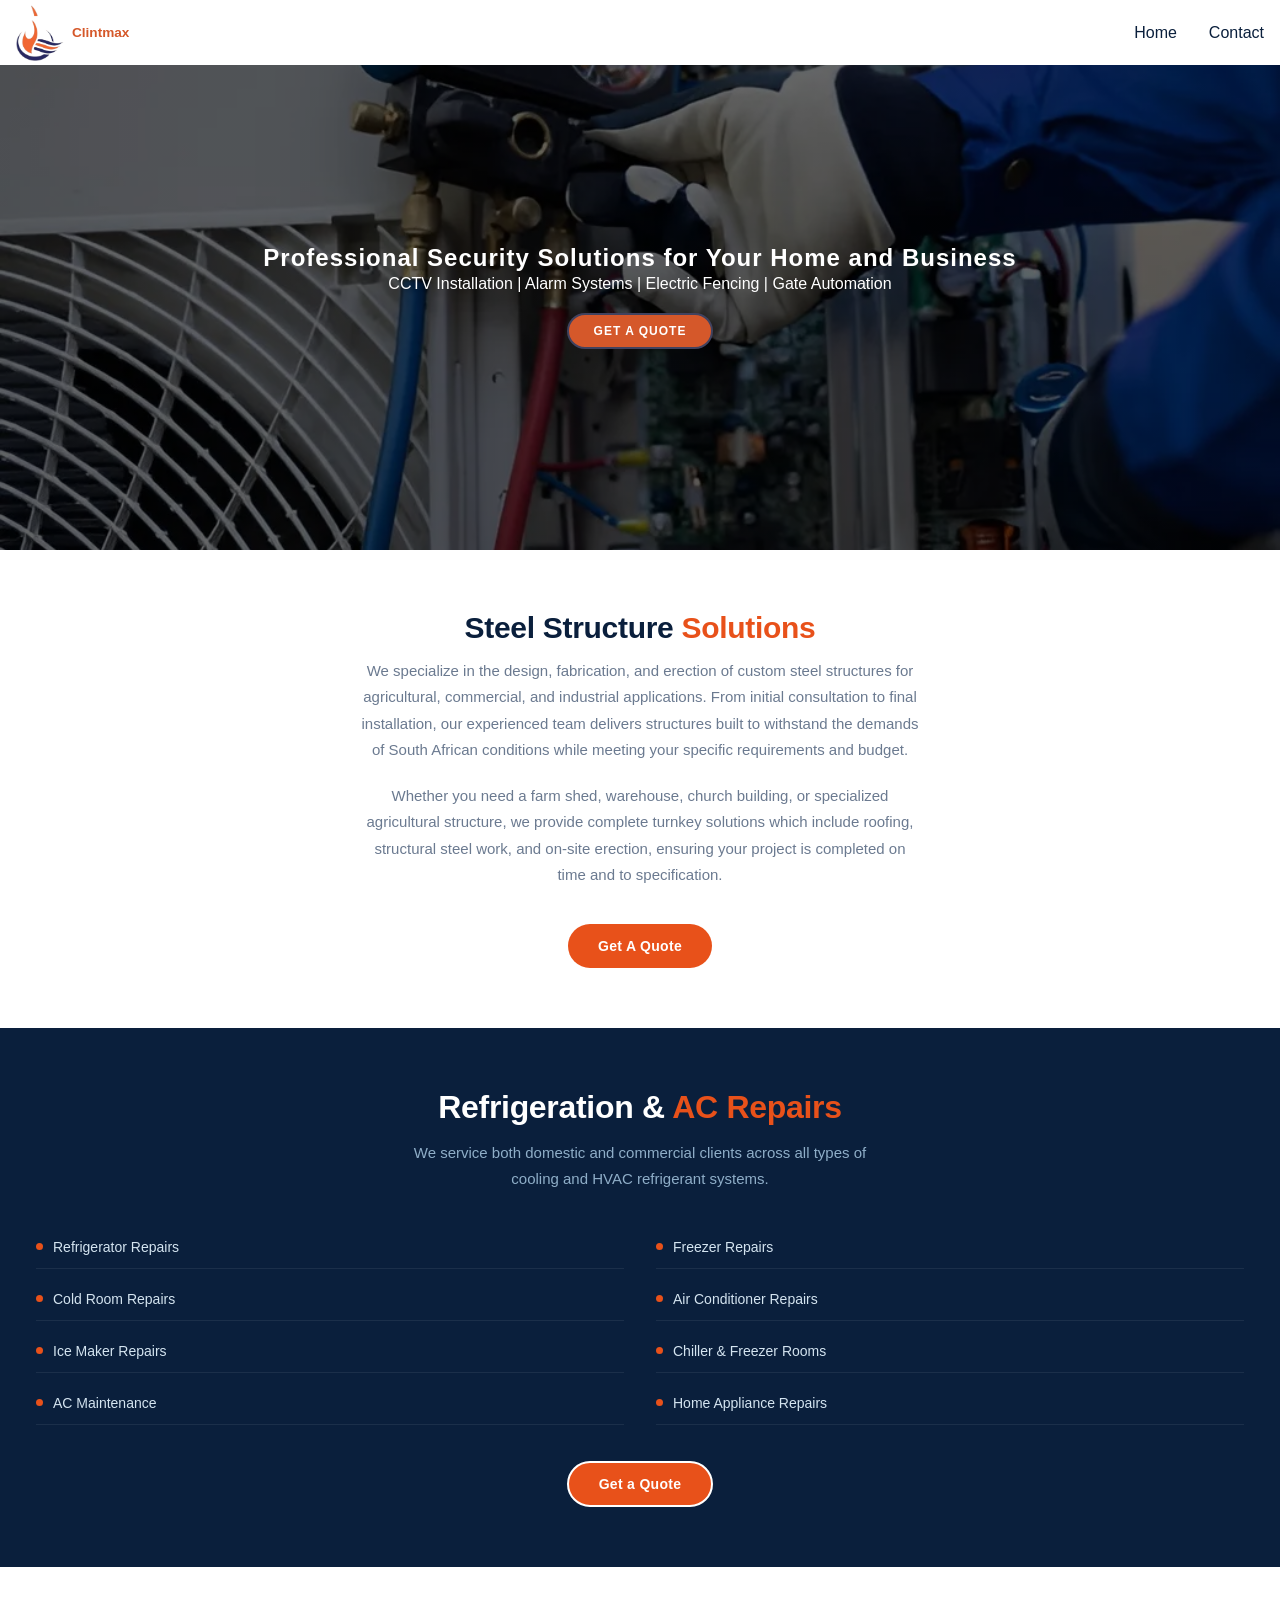
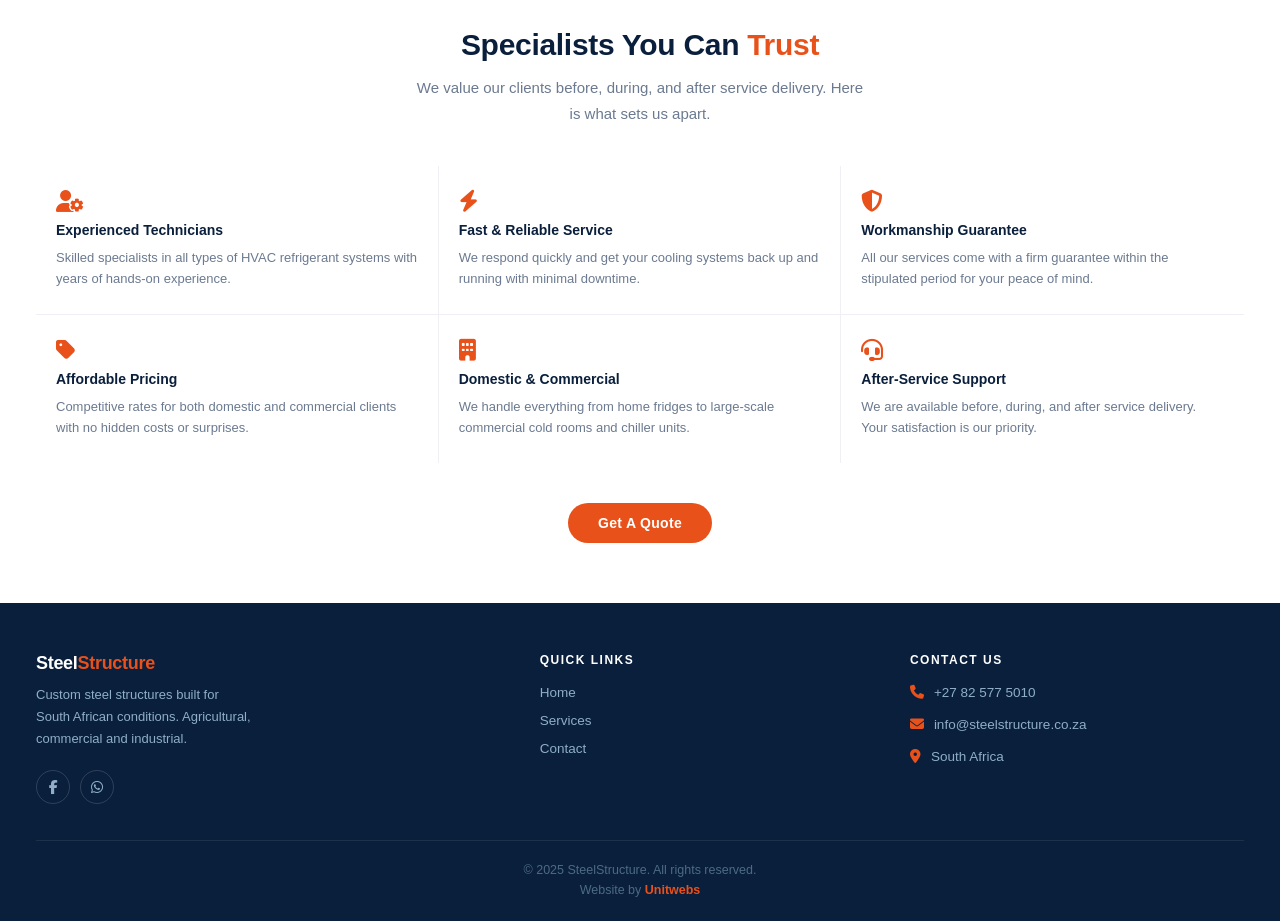
==== index.html @ 6979d2e7 "newet" ====
<!DOCTYPE html>
<html lang="en">
<head>
    <meta charset="UTF-8">
    <meta name="viewport" content="width=device-width, initial-scale=1.0">
    <link rel="stylesheet" href="https://cdnjs.cloudflare.com/ajax/libs/font-awesome/6.5.1/css/all.min.css">
    <link rel="stylesheet" href="styles.css">
    <title>Damane Services | Security Installation | Security Systems for Your Home and Business</title>
</head>
<body>


        <!-- ===== NAVIGATION ===== -->
        <!-- ===== NAVIGATION ===== -->
        <!-- ===== NAVIGATION ===== -->
        <nav class="navbar">
            <div class="nav-container">
                <div class="logo">
                    <div class="logo-icon"><img src="clintlogo.png"></div>
                    <div class="logo-main">Clintmax</div>
                </div>
    
                <ul class="nav-menu">
                    <br>
                    <li><a href="index.html">Home</a></li>
            
                    <li><a href="contact.html">Contact</a></li>
                </ul>
    
                <button class="burger" id="burgerBtn">
                    <svg id="menuIcon" xmlns="http://www.w3.org/2000/svg" fill="none" viewBox="0 0 24 24" stroke="currentColor">
                        <path stroke-linecap="round" stroke-linejoin="round" stroke-width="2" d="M4 6h16M4 12h16M4 18h16" />
                    </svg>
                    <svg id="closeIcon" style="display: none;" xmlns="http://www.w3.org/2000/svg" fill="none" viewBox="0 0 24 24" stroke="currentColor">
                        <path stroke-linecap="round" stroke-linejoin="round" stroke-width="2" d="M6 18L18 6M6 6l12 12" />
                    </svg>
                </button>
            </div>
    
            <div class="mobile-menu" id="mobileMenu">
                <br>
                <a href="index.html">Home</a>
            
                <a href="contact.html">Contact</a>
            </div>
        </nav>
        <!-- ===== NAVIGATION ======= -->
        <!-- ===== NAVIGATION ======== -->
        <!-- ===== NAVIGATION ======== -->


















        <style>

            .hero {
                height: 550px;
                background: linear-gradient(rgba(0,0,0,0.6), rgba(0,0,0,0.6)), 
                            url('clibg.webp') center/cover;
                display: flex;
                flex-direction: column;
                justify-content: center;
                align-items: center;
                color: white;
                text-align: center;
            }
        
            h3 {
                font-size: 1.5rem;
                font-weight: bold;
                padding: 3px;
                letter-spacing: 1px;
                margin-top: 40px;
            }
        
            .hero-btn {
                margin-top: 20px;
                padding: 9px 25px;
                background: #d5582a;
                color: white;
                border: 2px solid rgba(40, 63, 106, 0.846);
                font-size: 0.75rem;
                font-weight: bold;
                letter-spacing: 1px;
                border-radius: 35px;;
                cursor: pointer;
                text-decoration: none;
                display: inline-block;
            }
        
            .hero-btn:hover {
                background: #c1121f;
            }
        
            @media (max-width: 768px) {
                .hero { height: 400px; }
                h1 { font-size: 3rem; }
            }
        </style>
        
        <div class="hero">
            <h3>Professional Security Solutions for Your Home and Business</h3>
            <p>CCTV Installation | Alarm Systems | Electric Fencing | Gate Automation</p>
            <a href="#contact" class="hero-btn">GET A QUOTE</a>
        </div>








        <section class="solar-section">
            <div class="contain">
         
              <h2 class="section-title">Steel Structure <span>Solutions</span></h2>

              <p class="section-text">
                We specialize in the design, fabrication, and erection of custom steel structures for agricultural, commercial, and industrial applications. From initial consultation to final installation, our experienced team delivers structures built to withstand the demands of South African conditions while meeting your specific requirements and budget.
              </p>
              <p class="section-text">
                Whether you need a farm shed, warehouse, church building, or specialized agricultural structure, we provide complete turnkey solutions which include roofing, structural steel work, and on-site erection, ensuring your project is completed on time and to specification.
              </p>
              <a href="contact.html" class="cta-btn">Get A Quote</a>
            </div>
          </section>
          
          
          <style>
            .solar-section {
              background: #ffffff;
              padding: 60px 36px;
              font-family: 'Segoe UI', sans-serif;
            }
          
            .contain {
              max-width: 680px;
              margin: 0 auto;
              text-align: center;
            }
          
            .about-tag {
              display: inline-block;
              background: #e8511a;
              color: #fff;
              font-size: 11px;
              font-weight: 700;
              letter-spacing: 1.8px;
              text-transform: uppercase;
              padding: 5px 14px;
              border-radius: 3px;
              margin-bottom: 20px;
            }
          
            .section-title {
              font-size: 30px;
              font-weight: 800;
              color: #0a1f3c;
              line-height: 1.2;
              margin: 0 0 12px 0;
              letter-spacing: -0.3px;
            }
          
            .section-title span {
              color: #e8511a;
            }
          
            .about-divider {
              width: 48px;
              height: 3px;
              background: #e8511a;
              border-radius: 2px;
              margin: 20px auto 28px auto;
            }
          
            .section-text {
              font-size: 15px;
              color: #6b7a90;
              line-height: 1.75;
              margin: 0 auto 20px auto;
              max-width: 560px;
            }
          
            .section-text:last-of-type {
              margin-bottom: 36px;
            }
          
            .cta-btn {
              display: inline-block;
              background: #e8511a;
              color: #ffffff;
              font-weight: 700;
              font-size: 14px;
              padding: 14px 30px;
              border-radius: 35px;
              border: none;
              transition: background 0.3s;
              text-decoration: none;
              cursor: pointer;
              letter-spacing: 0.3px;
            }
          
            .cta-btn:hover {
              background: #0a1f3c;
            }
          
            @media (max-width: 480px) {
              .solar-section {
                padding: 48px 24px;
              }
          
              .section-title {
                font-size: 24px;
              }
            }
          </style>







        



<!-- ===== SERVICES SECTION ===== -->
<style>
    .srv-section {
      background: #0a1f3c;
      padding: 60px 36px;
      font-family: 'Segoe UI', sans-serif;
    }
  
    .srv-tag {
      display: inline-block;
      background: #e8511a;
      color: #fff;
      font-size: 11px;
      font-weight: 700;
      letter-spacing: 1.8px;
      text-transform: uppercase;
      padding: 5px 14px;
      border-radius: 3px;
      margin-bottom: 20px;
    }
  
    .srv-top {
      text-align: center;
      margin-bottom: 36px;
    }
  
    .srv-heading {
      font-size: 32px;
      font-weight: 800;
      color: #ffffff;
      line-height: 1.2;
      margin: 0 0 14px 0;
      letter-spacing: -0.3px;
    }
  
    .srv-heading span {
      color: #e8511a;
    }
  
    .srv-sub {
      font-size: 15px;
      color: #8faec8;
      line-height: 1.7;
      margin: 0 auto;
      max-width: 480px;
    }
  
    .srv-divider {
      width: 48px;
      height: 3px;
      background: #e8511a;
      border-radius: 2px;
      margin: 24px auto 32px auto;
    }
  
    .srv-cols {
      display: grid;
      grid-template-columns: 1fr 1fr;
      gap: 10px 32px;
      margin-bottom: 36px;
    }
  
    .srv-item {
      display: flex;
      align-items: flex-start;
      gap: 10px;
      padding: 10px 0;
      border-bottom: 1px solid rgba(255, 255, 255, 0.07);
    }
  
    .srv-dot {
      width: 7px;
      height: 7px;
      min-width: 7px;
      background: #e8511a;
      border-radius: 50%;
      margin-top: 6px;
    }
  
    .srv-label {
      font-size: 14px;
      color: #d4e4f0;
      line-height: 1.5;
      font-weight: 500;
    }
  
    .srv-note {
      background: rgba(232, 81, 26, 0.10);
      border-left: 3px solid #e8511a;
      border-radius: 0 6px 6px 0;
      padding: 14px 18px;
      font-size: 14px;
      color: #b8cfe0;
      margin-bottom: 32px;
      line-height: 1.6;
    }
  
    .srv-note strong {
      color: #ffffff;
      font-weight: 600;
    }
  
    .srv-btn-wrap {
      text-align: center;
    }
  
    .srv-btn {
      display: inline-block;
      background: #e8511a;
      color: #fff;
      font-size: 14px;
      font-weight: 700;
      padding: 13px 30px;
      border-radius: 35px;
      text-decoration: none;
      letter-spacing: 0.3px;
      cursor: pointer;
      border: 2px white solid;

    }
  
    @media (max-width: 480px) {
      .srv-cols {
        grid-template-columns: 1fr;
      }
  
      .srv-heading {
        font-size: 26px;
      }
  
      .srv-section {
        padding: 48px 24px;
      }
    }
  </style>
  
  <section class="srv-section">
    <div class="srv-top">

      <h2 class="srv-heading">Refrigeration &amp; <span>AC Repairs</span></h2>
      <p class="srv-sub">We service both domestic and commercial clients across all types of cooling and HVAC refrigerant systems.</p>
   
    </div>
  
    <div class="srv-cols">
      <div class="srv-item"><div class="srv-dot"></div><span class="srv-label">Refrigerator Repairs</span></div>
      <div class="srv-item"><div class="srv-dot"></div><span class="srv-label">Freezer Repairs</span></div>
      <div class="srv-item"><div class="srv-dot"></div><span class="srv-label">Cold Room Repairs</span></div>
      <div class="srv-item"><div class="srv-dot"></div><span class="srv-label">Air Conditioner Repairs</span></div>
      <div class="srv-item"><div class="srv-dot"></div><span class="srv-label">Ice Maker Repairs</span></div>
      <div class="srv-item"><div class="srv-dot"></div><span class="srv-label">Chiller &amp; Freezer Rooms</span></div>
      <div class="srv-item"><div class="srv-dot"></div><span class="srv-label">AC Maintenance</span></div>
      <div class="srv-item"><div class="srv-dot"></div><span class="srv-label">Home Appliance Repairs</span></div>
    </div>
  
  
    <div class="srv-btn-wrap">
      <button class="srv-btn">Get a Quote</button>
    </div>
  </section>
  <!-- ===== END SERVICES SECTION ===== -->















<!-- ===== WHY CHOOSE US SECTION ===== -->
<link rel="stylesheet" href="https://cdnjs.cloudflare.com/ajax/libs/font-awesome/6.5.0/css/all.min.css">

<style>
  .wcu-section {
    background: #ffffff;
    padding: 60px 36px;
    font-family: 'Segoe UI', sans-serif;
  }

  .wcu-top {
    text-align: center;
    margin-bottom: 40px;
  }

  .wcu-tag {
    display: inline-block;
    background: #e8511a;
    color: #fff;
    font-size: 11px;
    font-weight: 700;
    letter-spacing: 1.8px;
    text-transform: uppercase;
    padding: 5px 14px;
    border-radius: 3px;
    margin-bottom: 20px;
  }

  .wcu-heading {
    font-size: 30px;
    font-weight: 800;
    color: #0a1f3c;
    line-height: 1.2;
    margin: 0 0 12px 0;
    letter-spacing: -0.3px;
  }

  .wcu-heading span {
    color: #e8511a;
  }

  .wcu-sub {
    font-size: 15px;
    color: #6b7a90;
    line-height: 1.7;
    margin: 0 auto;
    max-width: 460px;
  }

  .wcu-divider {
    width: 48px;
    height: 3px;
    background: #e8511a;
    border-radius: 2px;
    margin: 22px auto 40px auto;
  }

  .wcu-grid {
    display: grid;
    grid-template-columns: repeat(3, 1fr);
    gap: 0;
  }

  .wcu-item {
    display: flex;
    flex-direction: column;
    align-items: flex-start;
    gap: 10px;
    padding: 24px 20px;
    border-bottom: 1px solid #eef0f5;
    border-right: 1px solid #eef0f5;
  }

  .wcu-item:nth-child(3n) {
    border-right: none;
  }

  .wcu-item:nth-child(4),
  .wcu-item:nth-child(5),
  .wcu-item:nth-child(6) {
    border-bottom: none;
  }

  .wcu-icon {
    font-size: 22px;
    color: #e8511a;
  }

  .wcu-item-title {
    font-size: 14px;
    font-weight: 700;
    color: #0a1f3c;
    margin: 0;
  }

  .wcu-item-desc {
    font-size: 13px;
    color: #6b7a90;
    line-height: 1.6;
    margin: 0;
  }

  .wcu-btn-wrap {
    text-align: center;
    margin-top: 40px;
  }

  .wcu-btn {
    display: inline-block;
    background: #e8511a;
    color: #fff;
    font-size: 14px;
    font-weight: 700;
    padding: 12px 30px;
    border-radius: 35px;
    text-decoration: none;
    letter-spacing: 0.3px;
    cursor: pointer;
    border: none;
  }

  @media (max-width: 600px) {
    .wcu-section {
      padding: 48px 24px;
    }

    .wcu-heading {
      font-size: 24px;
    }

    .wcu-grid {
      grid-template-columns: 1fr;
    }

    .wcu-item {
      border-right: none;
      border-bottom: 1px solid #eef0f5;
    }

    .wcu-item:last-child {
      border-bottom: none;
    }
  }
</style>

<section class="wcu-section">
  <div class="wcu-top">

    <h2 class="wcu-heading">Specialists You Can <span>Trust</span></h2>
    <p class="wcu-sub">We value our clients before, during, and after service delivery. Here is what sets us apart.</p>
  
  </div>

  <div class="wcu-grid">
    <div class="wcu-item">
      <i class="fa-solid fa-user-gear wcu-icon"></i>
      <p class="wcu-item-title">Experienced Technicians</p>
      <p class="wcu-item-desc">Skilled specialists in all types of HVAC refrigerant systems with years of hands-on experience.</p>
    </div>
    <div class="wcu-item">
      <i class="fa-solid fa-bolt wcu-icon"></i>
      <p class="wcu-item-title">Fast & Reliable Service</p>
      <p class="wcu-item-desc">We respond quickly and get your cooling systems back up and running with minimal downtime.</p>
    </div>
    <div class="wcu-item">
      <i class="fa-solid fa-shield-halved wcu-icon"></i>
      <p class="wcu-item-title">Workmanship Guarantee</p>
      <p class="wcu-item-desc">All our services come with a firm guarantee within the stipulated period for your peace of mind.</p>
    </div>
    <div class="wcu-item">
      <i class="fa-solid fa-tag wcu-icon"></i>
      <p class="wcu-item-title">Affordable Pricing</p>
      <p class="wcu-item-desc">Competitive rates for both domestic and commercial clients with no hidden costs or surprises.</p>
    </div>
    <div class="wcu-item">
      <i class="fa-solid fa-building wcu-icon"></i>
      <p class="wcu-item-title">Domestic & Commercial</p>
      <p class="wcu-item-desc">We handle everything from home fridges to large-scale commercial cold rooms and chiller units.</p>
    </div>
    <div class="wcu-item">
      <i class="fa-solid fa-headset wcu-icon"></i>
      <p class="wcu-item-title">After-Service Support</p>
      <p class="wcu-item-desc">We are available before, during, and after service delivery. Your satisfaction is our priority.</p>
    </div>
  </div>

  <div class="wcu-btn-wrap">
    <button class="wcu-btn">Get A Quote</button>
  </div>
</section>
<!-- ===== END WHY CHOOSE US SECTION ===== -->



        
   








<!-- ===== FOOTER ===== -->
<link rel="stylesheet" href="https://cdnjs.cloudflare.com/ajax/libs/font-awesome/6.5.0/css/all.min.css">

<style>
  .site-footer {
    background: #0a1f3c;
    padding: 50px 36px 24px;
    font-family: 'Segoe UI', sans-serif;
  }

  .footer-top {
    display: grid;
    grid-template-columns: 1.4fr 1fr 1fr;
    gap: 36px;
    padding-bottom: 36px;
    border-bottom: 1px solid rgba(255, 255, 255, 0.08);
  }

  .footer-brand-name {
    font-size: 18px;
    font-weight: 800;
    color: #ffffff;
    margin: 0 0 10px 0;
    letter-spacing: -0.3px;
  }

  .footer-brand-name span {
    color: #e8511a;
  }

  .footer-tagline {
    font-size: 13px;
    color: #8faec8;
    line-height: 1.7;
    margin: 0 0 20px 0;
    max-width: 220px;
  }

  .footer-socials {
    display: flex;
    gap: 10px;
  }

  .footer-social-link {
    width: 34px;
    height: 34px;
    border-radius: 50%;
    border: 1px solid rgba(255, 255, 255, 0.15);
    display: flex;
    align-items: center;
    justify-content: center;
    color: #8faec8;
    font-size: 14px;
    text-decoration: none;
    transition: all 0.2s;
  }

  .footer-social-link:hover {
    border-color: #e8511a;
    color: #e8511a;
  }

  .footer-col-title {
    font-size: 12px;
    font-weight: 700;
    color: #ffffff;
    letter-spacing: 1.5px;
    text-transform: uppercase;
    margin: 0 0 16px 0;
  }

  .footer-links {
    list-style: none;
    padding: 0;
    margin: 0;
    display: flex;
    flex-direction: column;
    gap: 10px;
  }

  .footer-links a {
    font-size: 13.5px;
    color: #8faec8;
    text-decoration: none;
    transition: color 0.2s;
  }

  .footer-links a:hover {
    color: #e8511a;
  }

  .footer-contact-list {
    list-style: none;
    padding: 0;
    margin: 0;
    display: flex;
    flex-direction: column;
    gap: 12px;
  }

  .footer-contact-item {
    display: flex;
    align-items: flex-start;
    gap: 10px;
    font-size: 13.5px;
    color: #8faec8;
    line-height: 1.5;
  }

  .footer-contact-item i {
    color: #e8511a;
    font-size: 14px;
    margin-top: 2px;
    flex-shrink: 0;
  }

  .footer-bottom {
    display: flex;
    flex-direction: column;
    align-items: center;
    justify-content: center;
    text-align: center;
    padding-top: 22px;
    gap: 6px;
  }

  .footer-copy {
    font-size: 12.5px;
    color: #4d6a85;
    margin: 0;
  }

  .footer-credit {
    font-size: 12.5px;
    color: #4d6a85;
    margin: 0;
  }

  .footer-credit a {
    color: #e8511a;
    text-decoration: none;
    font-weight: 600;
  }

  @media (max-width: 600px) {
    .site-footer {
      padding: 40px 24px 20px;
    }

    .footer-top {
      grid-template-columns: 1fr;
      gap: 28px;
    }


  }
</style>

<footer class="site-footer">
  <div class="footer-top">

    <div class="footer-brand">
      <p class="footer-brand-name">Steel<span>Structure</span></p>
      <p class="footer-tagline">Custom steel structures built for South African conditions. Agricultural, commercial and industrial.</p>
      <div class="footer-socials">
        <a href="#" class="footer-social-link"><i class="fa-brands fa-facebook-f"></i></a>
        <a href="#" class="footer-social-link"><i class="fa-brands fa-whatsapp"></i></a>
      </div>
    </div>

    <div class="footer-nav">
      <p class="footer-col-title">Quick Links</p>
      <ul class="footer-links">
        <li><a href="index.html">Home</a></li>
        <li><a href="services.html">Services</a></li>
        <li><a href="contact.html">Contact</a></li>
      </ul>
    </div>

    <div class="footer-contact">
      <p class="footer-col-title">Contact Us</p>
      <ul class="footer-contact-list">
        <li class="footer-contact-item">
          <i class="fa-solid fa-phone"></i>
          <span>+27 82 577 5010</span>
        </li>
        <li class="footer-contact-item">
          <i class="fa-solid fa-envelope"></i>
          <span>info@steelstructure.co.za</span>
        </li>
        <li class="footer-contact-item">
          <i class="fa-solid fa-location-dot"></i>
          <span>South Africa</span>
        </li>
      </ul>
    </div>

  </div>

  <div class="footer-bottom">
    <p class="footer-copy">&copy; 2025 SteelStructure. All rights reserved.</p>
    <p class="footer-credit">Website by <a href="www.unitwebs.co.za">Unitwebs</a></p>
  </div>
</footer>
<!-- ===== END FOOTER ===== -->








</body>
<script src="scripts.js"></script>
</html>
---- styles.css ----
* {
    margin: 0;
    padding: 0;
    box-sizing: border-box;
}

body {
    font-family: -apple-system, BlinkMacSystemFont, 'Segoe UI', Roboto, Oxygen, Ubuntu, Cantarell, sans-serif;

}

a {
    text-decoration: none;
    color: inherit;
}







      /* ===== NAVIGATION STYLES ===== */
      /* ===== NAVIGATION STYLES ===== */
      /* ===== NAVIGATION STYLES ===== */
      /* ===== NAVIGATION STYLES ===== */
      /* ===== NAVIGATION STYLES ===== */
      /* ===== NAVIGATION STYLES ===== */
    .navbar {
        position: fixed;
        top: 0;
        left: 0;
        right: 0;
        z-index: 1000;
        background:#ffffff;
        backdrop-filter: blur(10px);
    }

    .nav-container {
        color:#0a1f3c;
        max-width: 1280px;
        margin: 0 auto;
        padding: 0 1rem;
        display: flex;
        align-items: center;
        justify-content: space-between; 
        height: 65px;
    }

    .logo {
        display: flex;
        align-items: center;
        gap: 0.5rem;
    }

    .logo-icon img {
        padding-top: 0rem;
        width: 3rem;
        height: 3.5rem;
     
        border-radius: 8px;
        display: flex;
        align-items: center;
        justify-content: center;
        font-size: 1.5rem;
        font-weight: bold;
        color: #1a1a2e;
    }

    .logo-text {
        display: flex;
        flex-direction: column;
        line-height: 1.2;
    }

    .logo-main {
        font-size: 0.85rem;
        font-weight: bold;
        color:  #d5582a;
    }

    .logo-sub {
        font-size: 0.75rem;
        color: #facc15;
    }

    .nav-menu {
        display: flex;
        gap: 2rem;
        list-style: none;
    }

    .nav-menu a {
        transition: color 0.3s;
    }

    .nav-menu a:hover {
        color: #facc15;
    }

    .burger {
        display: none;
        background: none;
        border: none;
        color:  #0a1f3c;
        cursor: pointer;
        padding: 0.5rem;

        transition: background 0.3s;
    }



    .burger svg {
        width: 27px;
        height: 25px
    }

    .mobile-menu {
        display: none;
        max-height: 0;
        overflow: hidden;
        color:#0a1f3c;
        opacity: 0;
        transition: max-height 0.3s ease-in-out, opacity 0.3s ease-in-out;
    }

    .mobile-menu.active {
        max-height: 400px;
        opacity: 1;
        padding-bottom: 1rem;
    }

    .mobile-menu a {
        display: block;
        padding: 0.5rem 1rem;
        transition: color 0.3s;
    }

    .mobile-menu a:hover {
        color: #c2521b;
    }   

    @media (max-width: 768px) {
        .nav-menu {
            display: none;
        }

        .burger {
            display: block;
        }

        .mobile-menu {
            display: block;
        }

        .hero-title {
            font-size: 3rem;
        }

        .hero-subtitle {
            font-size: 1.25rem;
        }

        .hero-description {
            font-size: 1rem;
        }

        .decorative-box,
        .decorative-circle {
            display: none;
        }
    }
/* ===== NAVIGATION STYLES ===== */
/* ===== NAVIGATION STYLES ===== */
/* ===== NAVIGATION STYLES ===== */
/* ===== NAVIGATION STYLES ===== */
/* ===== NAVIGATION STYLES ===== */
/* ===== NAVIGATION STYLES ===== */
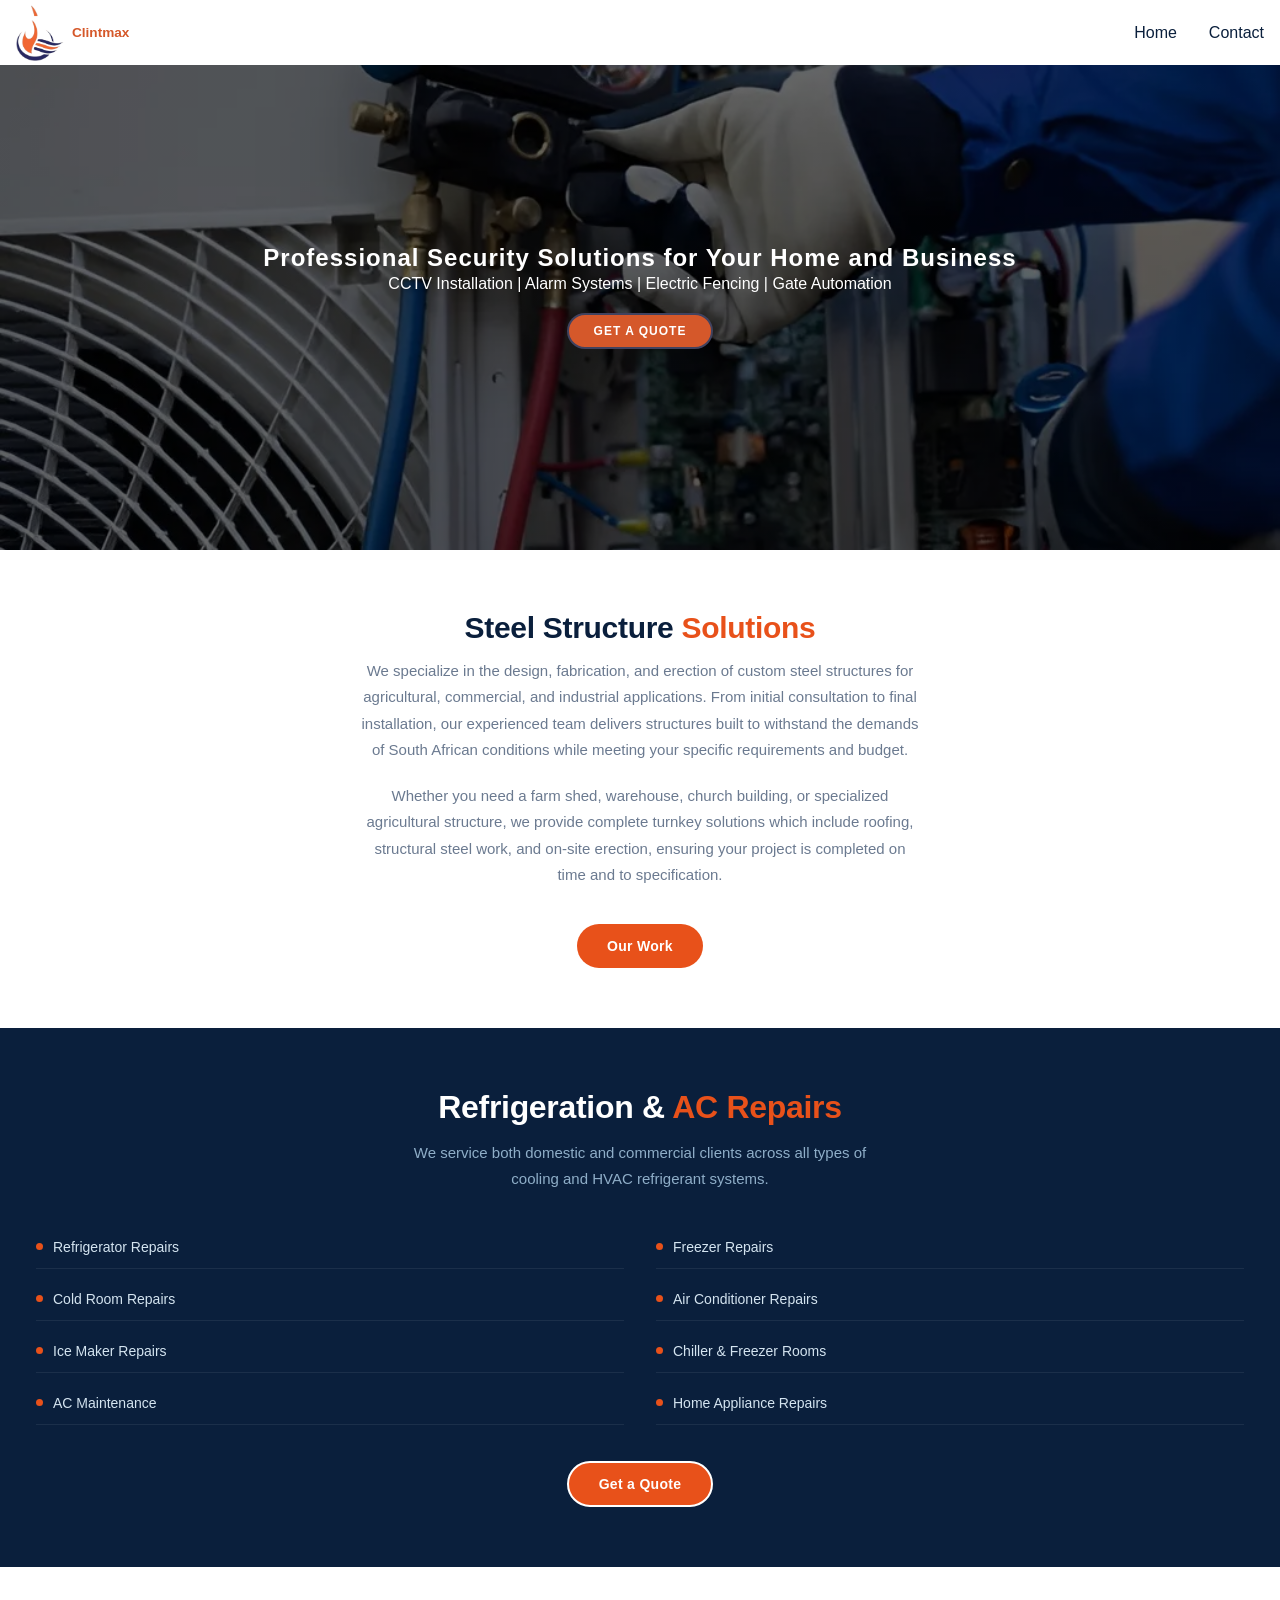
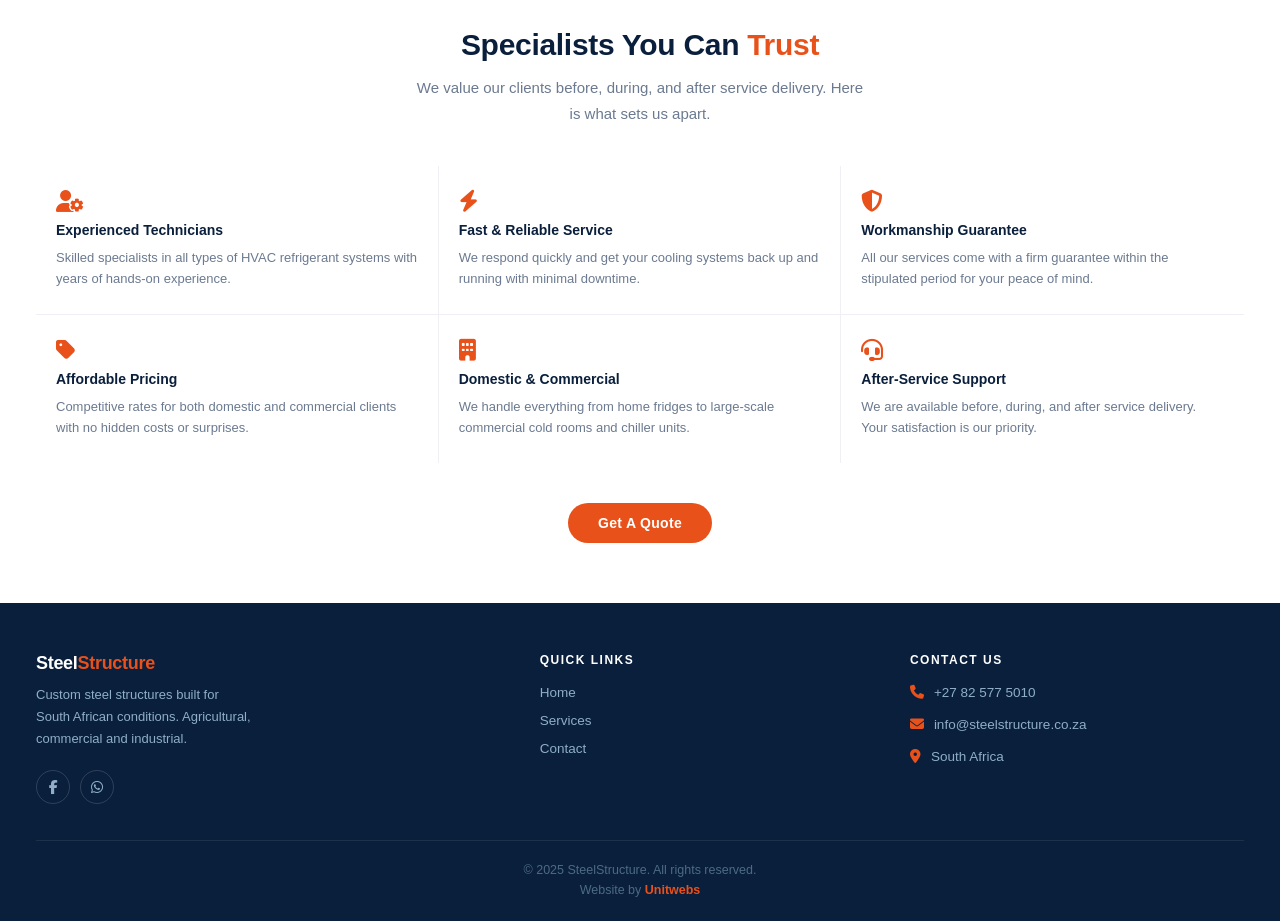
==== commit 2628e9d5: "set" ====
--- a/index.html
+++ b/index.html
@@ -40,7 +40,7 @@
             <div class="mobile-menu" id="mobileMenu">
                 <br>
                 <a href="index.html">Home</a>
-            
+                <a href="gallery.html">our work</a>
                 <a href="contact.html">Contact</a>
             </div>
         </nav>
@@ -103,7 +103,7 @@
             }
         
             .hero-btn:hover {
-                background: #c1121f;
+                background: #091549;
             }
         
             @media (max-width: 768px) {
@@ -115,7 +115,7 @@
         <div class="hero">
             <h3>Professional Security Solutions for Your Home and Business</h3>
             <p>CCTV Installation | Alarm Systems | Electric Fencing | Gate Automation</p>
-            <a href="#contact" class="hero-btn">GET A QUOTE</a>
+            <a href="contact.html" class="hero-btn">GET A QUOTE</a>
         </div>
 
 
@@ -136,7 +136,7 @@
               <p class="section-text">
                 Whether you need a farm shed, warehouse, church building, or specialized agricultural structure, we provide complete turnkey solutions which include roofing, structural steel work, and on-site erection, ensuring your project is completed on time and to specification.
               </p>
-              <a href="contact.html" class="cta-btn">Get A Quote</a>
+              <a href="gallery.html" class="cta-btn">Our Work</a>
             </div>
           </section>
           
@@ -416,8 +416,6 @@
 
 
 
-<!-- ===== WHY CHOOSE US SECTION ===== -->
-<link rel="stylesheet" href="https://cdnjs.cloudflare.com/ajax/libs/font-awesome/6.5.0/css/all.min.css">
 
 <style>
   .wcu-section {
@@ -620,163 +618,7 @@
 
 
 
-<!-- ===== FOOTER ===== -->
-<link rel="stylesheet" href="https://cdnjs.cloudflare.com/ajax/libs/font-awesome/6.5.0/css/all.min.css">
-
-<style>
-  .site-footer {
-    background: #0a1f3c;
-    padding: 50px 36px 24px;
-    font-family: 'Segoe UI', sans-serif;
-  }
-
-  .footer-top {
-    display: grid;
-    grid-template-columns: 1.4fr 1fr 1fr;
-    gap: 36px;
-    padding-bottom: 36px;
-    border-bottom: 1px solid rgba(255, 255, 255, 0.08);
-  }
-
-  .footer-brand-name {
-    font-size: 18px;
-    font-weight: 800;
-    color: #ffffff;
-    margin: 0 0 10px 0;
-    letter-spacing: -0.3px;
-  }
-
-  .footer-brand-name span {
-    color: #e8511a;
-  }
-
-  .footer-tagline {
-    font-size: 13px;
-    color: #8faec8;
-    line-height: 1.7;
-    margin: 0 0 20px 0;
-    max-width: 220px;
-  }
-
-  .footer-socials {
-    display: flex;
-    gap: 10px;
-  }
-
-  .footer-social-link {
-    width: 34px;
-    height: 34px;
-    border-radius: 50%;
-    border: 1px solid rgba(255, 255, 255, 0.15);
-    display: flex;
-    align-items: center;
-    justify-content: center;
-    color: #8faec8;
-    font-size: 14px;
-    text-decoration: none;
-    transition: all 0.2s;
-  }
-
-  .footer-social-link:hover {
-    border-color: #e8511a;
-    color: #e8511a;
-  }
-
-  .footer-col-title {
-    font-size: 12px;
-    font-weight: 700;
-    color: #ffffff;
-    letter-spacing: 1.5px;
-    text-transform: uppercase;
-    margin: 0 0 16px 0;
-  }
-
-  .footer-links {
-    list-style: none;
-    padding: 0;
-    margin: 0;
-    display: flex;
-    flex-direction: column;
-    gap: 10px;
-  }
-
-  .footer-links a {
-    font-size: 13.5px;
-    color: #8faec8;
-    text-decoration: none;
-    transition: color 0.2s;
-  }
-
-  .footer-links a:hover {
-    color: #e8511a;
-  }
-
-  .footer-contact-list {
-    list-style: none;
-    padding: 0;
-    margin: 0;
-    display: flex;
-    flex-direction: column;
-    gap: 12px;
-  }
-
-  .footer-contact-item {
-    display: flex;
-    align-items: flex-start;
-    gap: 10px;
-    font-size: 13.5px;
-    color: #8faec8;
-    line-height: 1.5;
-  }
-
-  .footer-contact-item i {
-    color: #e8511a;
-    font-size: 14px;
-    margin-top: 2px;
-    flex-shrink: 0;
-  }
-
-  .footer-bottom {
-    display: flex;
-    flex-direction: column;
-    align-items: center;
-    justify-content: center;
-    text-align: center;
-    padding-top: 22px;
-    gap: 6px;
-  }
-
-  .footer-copy {
-    font-size: 12.5px;
-    color: #4d6a85;
-    margin: 0;
-  }
-
-  .footer-credit {
-    font-size: 12.5px;
-    color: #4d6a85;
-    margin: 0;
-  }
-
-  .footer-credit a {
-    color: #e8511a;
-    text-decoration: none;
-    font-weight: 600;
-  }
-
-  @media (max-width: 600px) {
-    .site-footer {
-      padding: 40px 24px 20px;
-    }
-
-    .footer-top {
-      grid-template-columns: 1fr;
-      gap: 28px;
-    }
-
-
-  }
-</style>
+
 
 <footer class="site-footer">
   <div class="footer-top">
@@ -821,7 +663,7 @@
 
   <div class="footer-bottom">
     <p class="footer-copy">&copy; 2025 SteelStructure. All rights reserved.</p>
-    <p class="footer-credit">Website by <a href="www.unitwebs.co.za">Unitwebs</a></p>
+    <p class="footer-credit">Website by <a href="https://www.unitwebs.co.za">Unitwebs</a></p>
   </div>
 </footer>
 <!-- ===== END FOOTER ===== -->
--- a/styles.css
+++ b/styles.css
@@ -189,3 +189,221 @@
 
 
 
+
+
+
+
+
+
+
+
+
+
+
+
+
+
+
+
+
+
+
+
+
+
+
+
+
+
+
+
+
+
+
+
+
+
+
+
+
+
+
+
+
+
+
+
+
+
+
+
+
+
+
+
+
+
+
+
+
+
+
+
+
+
+
+
+
+
+.site-footer {
+    background: #0a1f3c;
+    padding: 50px 36px 24px;
+    font-family: 'Segoe UI', sans-serif;
+  }
+
+  .footer-top {
+    display: grid;
+    grid-template-columns: 1.4fr 1fr 1fr;
+    gap: 36px;
+    padding-bottom: 36px;
+    border-bottom: 1px solid rgba(255, 255, 255, 0.08);
+  }
+
+  .footer-brand-name {
+    font-size: 18px;
+    font-weight: 800;
+    color: #ffffff;
+    margin: 0 0 10px 0;
+    letter-spacing: -0.3px;
+  }
+
+  .footer-brand-name span {
+    color: #e8511a;
+  }
+
+  .footer-tagline {
+    font-size: 13px;
+    color: #8faec8;
+    line-height: 1.7;
+    margin: 0 0 20px 0;
+    max-width: 220px;
+  }
+
+  .footer-socials {
+    display: flex;
+    gap: 10px;
+  }
+
+  .footer-social-link {
+    width: 34px;
+    height: 34px;
+    border-radius: 50%;
+    border: 1px solid rgba(255, 255, 255, 0.15);
+    display: flex;
+    align-items: center;
+    justify-content: center;
+    color: #8faec8;
+    font-size: 14px;
+    text-decoration: none;
+    transition: all 0.2s;
+  }
+
+  .footer-social-link:hover {
+    border-color: #e8511a;
+    color: #e8511a;
+  }
+
+  .footer-col-title {
+    font-size: 12px;
+    font-weight: 700;
+    color: #ffffff;
+    letter-spacing: 1.5px;
+    text-transform: uppercase;
+    margin: 0 0 16px 0;
+  }
+
+  .footer-links {
+    list-style: none;
+    padding: 0;
+    margin: 0;
+    display: flex;
+    flex-direction: column;
+    gap: 10px;
+  }
+
+  .footer-links a {
+    font-size: 13.5px;
+    color: #8faec8;
+    text-decoration: none;
+    transition: color 0.2s;
+  }
+
+  .footer-links a:hover {
+    color: #e8511a;
+  }
+
+  .footer-contact-list {
+    list-style: none;
+    padding: 0;
+    margin: 0;
+    display: flex;
+    flex-direction: column;
+    gap: 12px;
+  }
+
+  .footer-contact-item {
+    display: flex;
+    align-items: flex-start;
+    gap: 10px;
+    font-size: 13.5px;
+    color: #8faec8;
+    line-height: 1.5;
+  }
+
+  .footer-contact-item i {
+    color: #e8511a;
+    font-size: 14px;
+    margin-top: 2px;
+    flex-shrink: 0;
+  }
+
+  .footer-bottom {
+    display: flex;
+    flex-direction: column;
+    align-items: center;
+    justify-content: center;
+    text-align: center;
+    padding-top: 22px;
+    gap: 6px;
+  }
+
+  .footer-copy {
+    font-size: 12.5px;
+    color: #4d6a85;
+    margin: 0;
+  }
+
+  .footer-credit {
+    font-size: 12.5px;
+    color: #4d6a85;
+    margin: 0;
+  }
+
+  .footer-credit a {
+    color: #e8511a;
+    text-decoration: none;
+    font-weight: 600;
+  }
+
+  @media (max-width: 600px) {
+    .site-footer {
+      padding: 40px 24px 20px;
+    }
+
+    .footer-top {
+      grid-template-columns: 1fr;
+      gap: 28px;
+    }
+
+
+  }
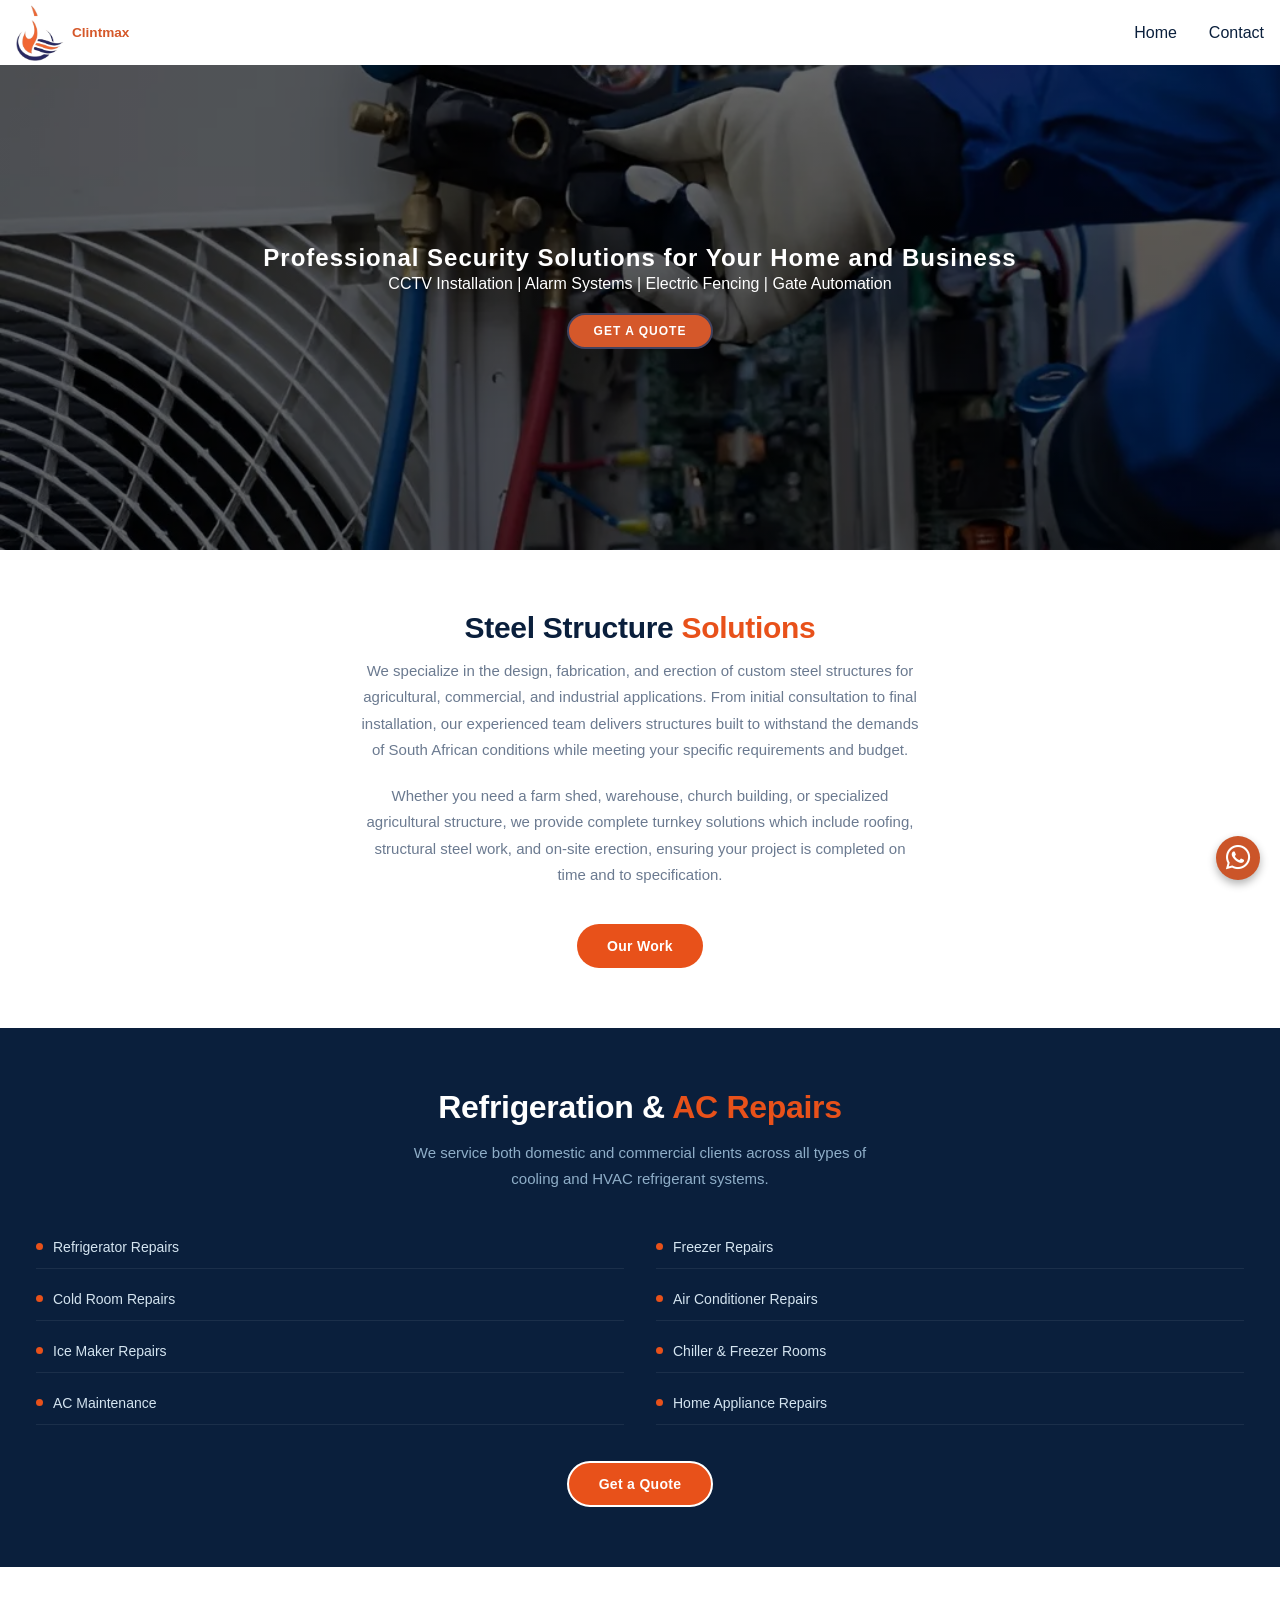
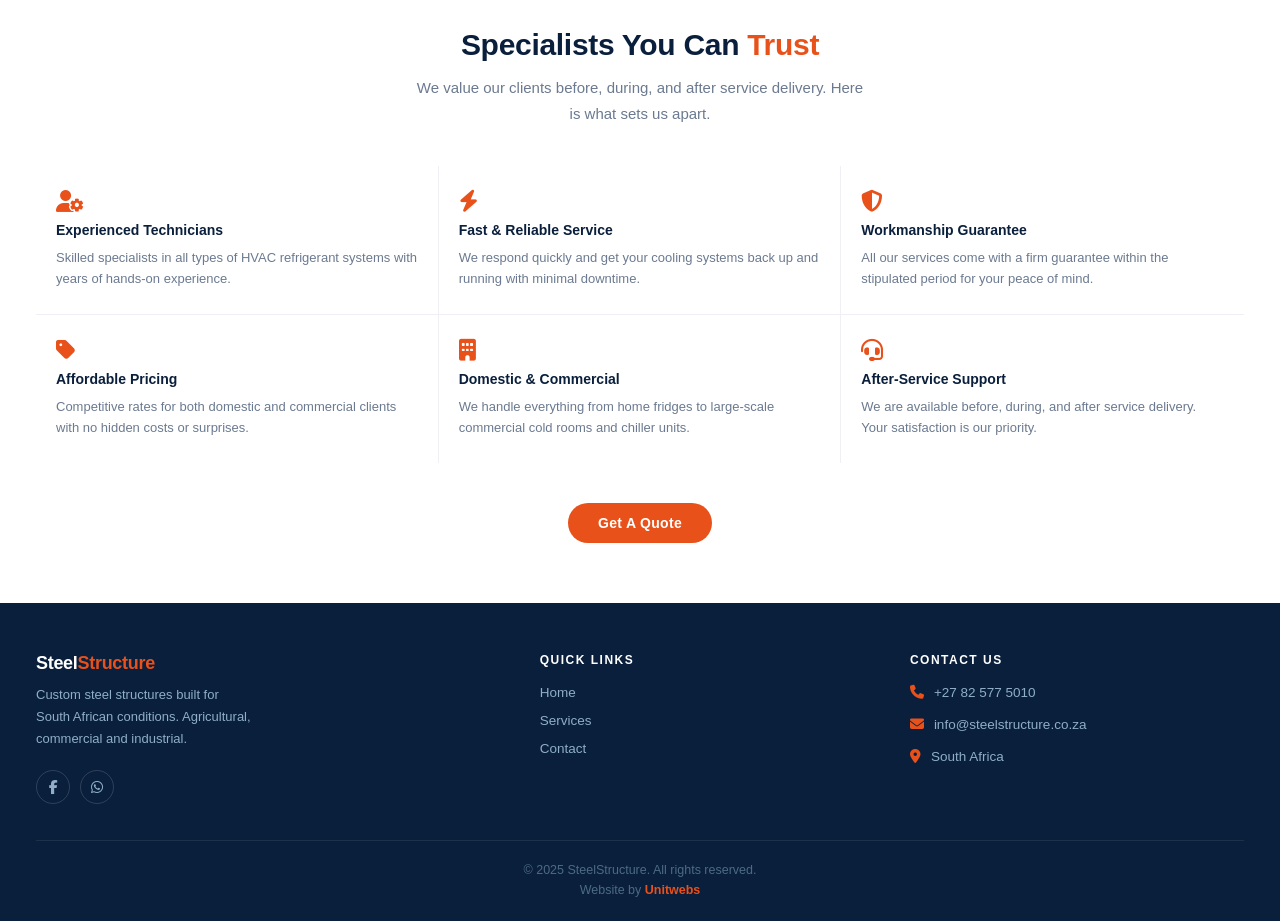
==== commit 9a746824: "hou" ====
--- a/index.html
+++ b/index.html
@@ -671,7 +671,12 @@
 
 
 
-
+<div class="fixed-widgets">
+  <a href="https://wa.me/27658197055" target="_blank" class="whatsapp-widget">
+      <i class="fab fa-whatsapp"></i>
+  </a>
+
+</div>
 
 
 
--- a/styles.css
+++ b/styles.css
@@ -406,4 +406,81 @@
     }
 
 
-  }+  }
+
+
+
+
+
+
+
+
+
+
+
+
+
+
+
+
+
+
+
+
+
+
+  .fixed-widgets {
+    position: fixed;
+    bottom: 20px;
+    right: 20px;
+    display: flex;
+    flex-direction: column;
+    gap: 10px;
+    z-index: 1000;
+    animation: float 2s ease-in-out infinite; /* Added floating animation */
+  }
+  
+  /* Floating effect animation */
+  @keyframes float {
+    0% {
+        transform: translateY(0); /* Start at normal position */
+    }
+    50% {
+        transform: translateY(-15px); /* Move up by 10px */
+    }
+    100% {
+        transform: translateY(0); /* Return to normal position */
+    }
+  }
+  
+  /* Widget style */
+  .fixed-widgets a {
+    display: flex;
+    justify-content: center;
+    align-items: center;
+    width: 44px;
+    height: 44px;
+  
+    border-radius: 50%;
+    background-color: #cb5529;
+    color: #fff;
+    text-decoration: none;
+    box-shadow: 0 4px 8px rgba(0, 0, 0, 0.3);
+    transition: transform 0.2s ease-in-out;
+  }
+  
+  /* Call widget style */
+  .fixed-widgets a.call-widget {
+    background-color: #34b7f1; /* Light blue for the call widget */
+  }
+  
+  /* Hover effect */
+  .fixed-widgets a:hover {
+    transform: scale(1.1);
+  }
+  
+  /* Icon styling */
+  .fixed-widgets i {
+    font-size: 28px;
+  }
+  
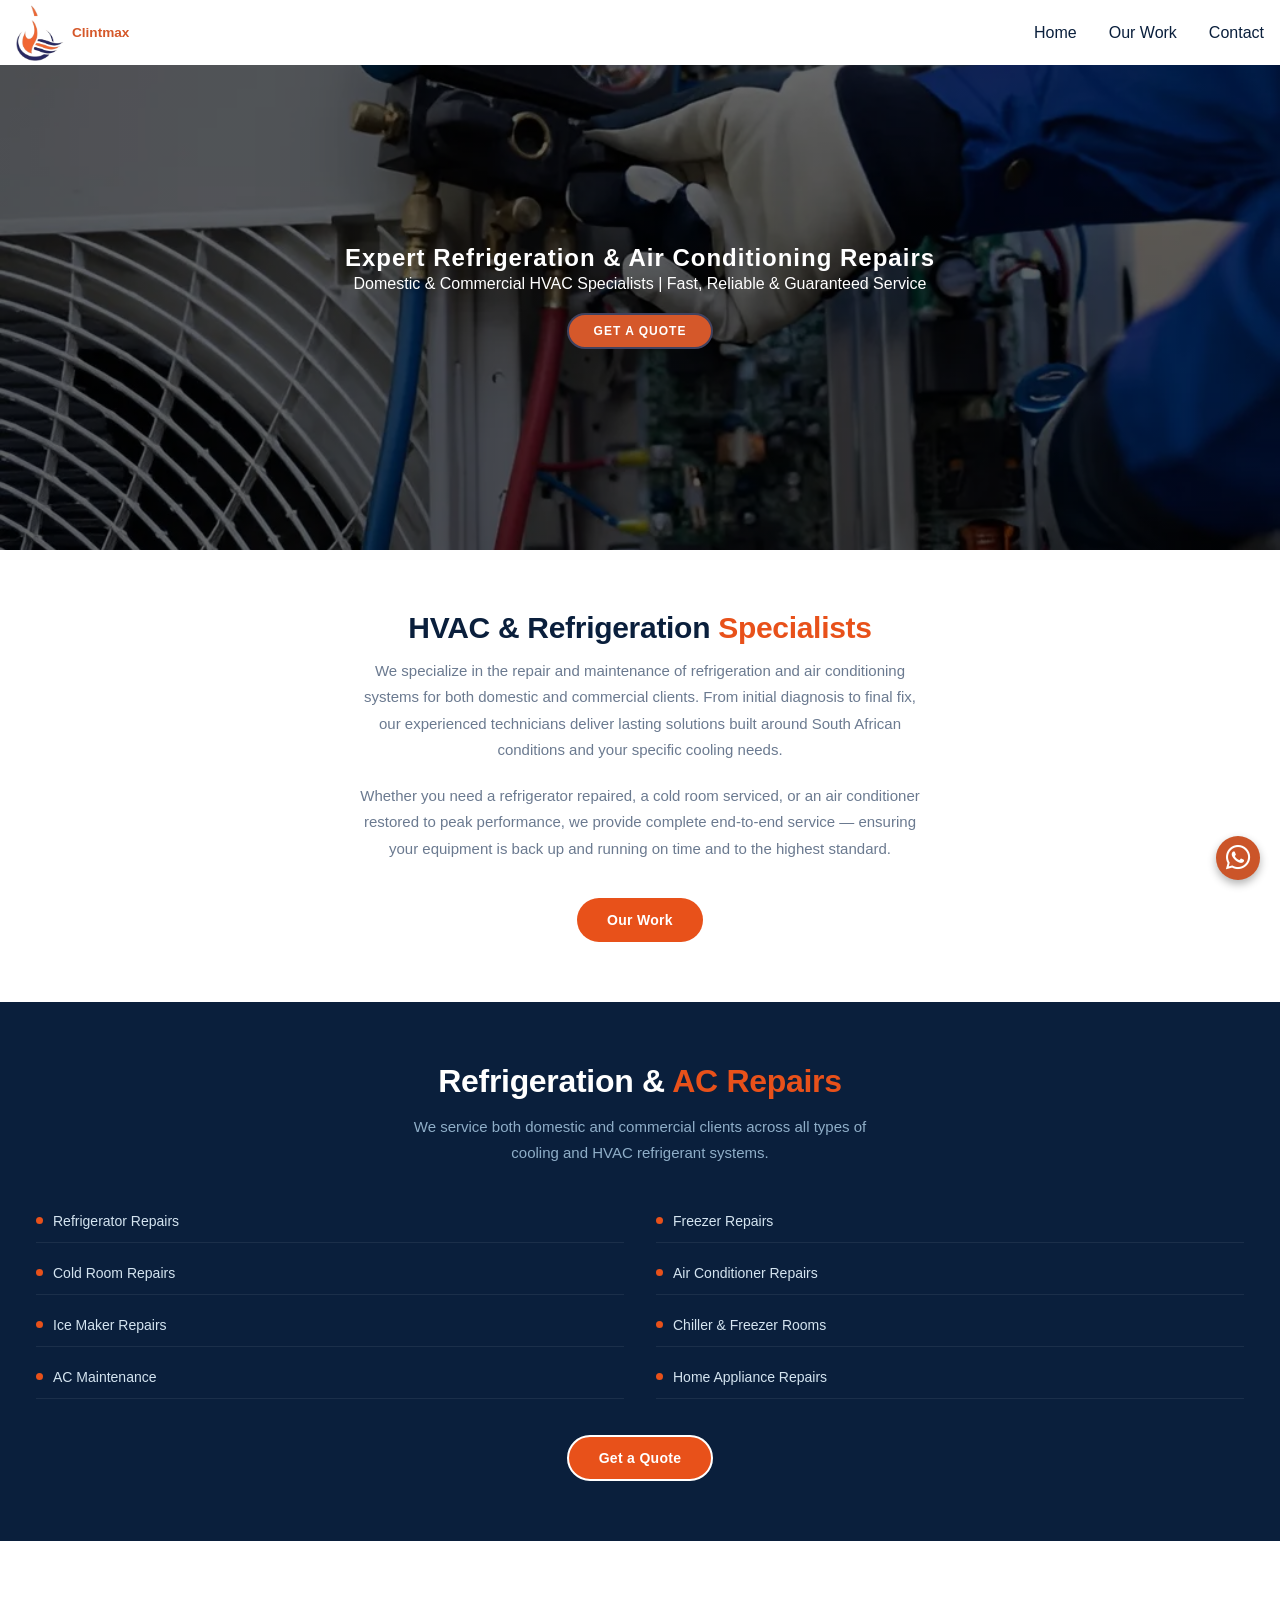
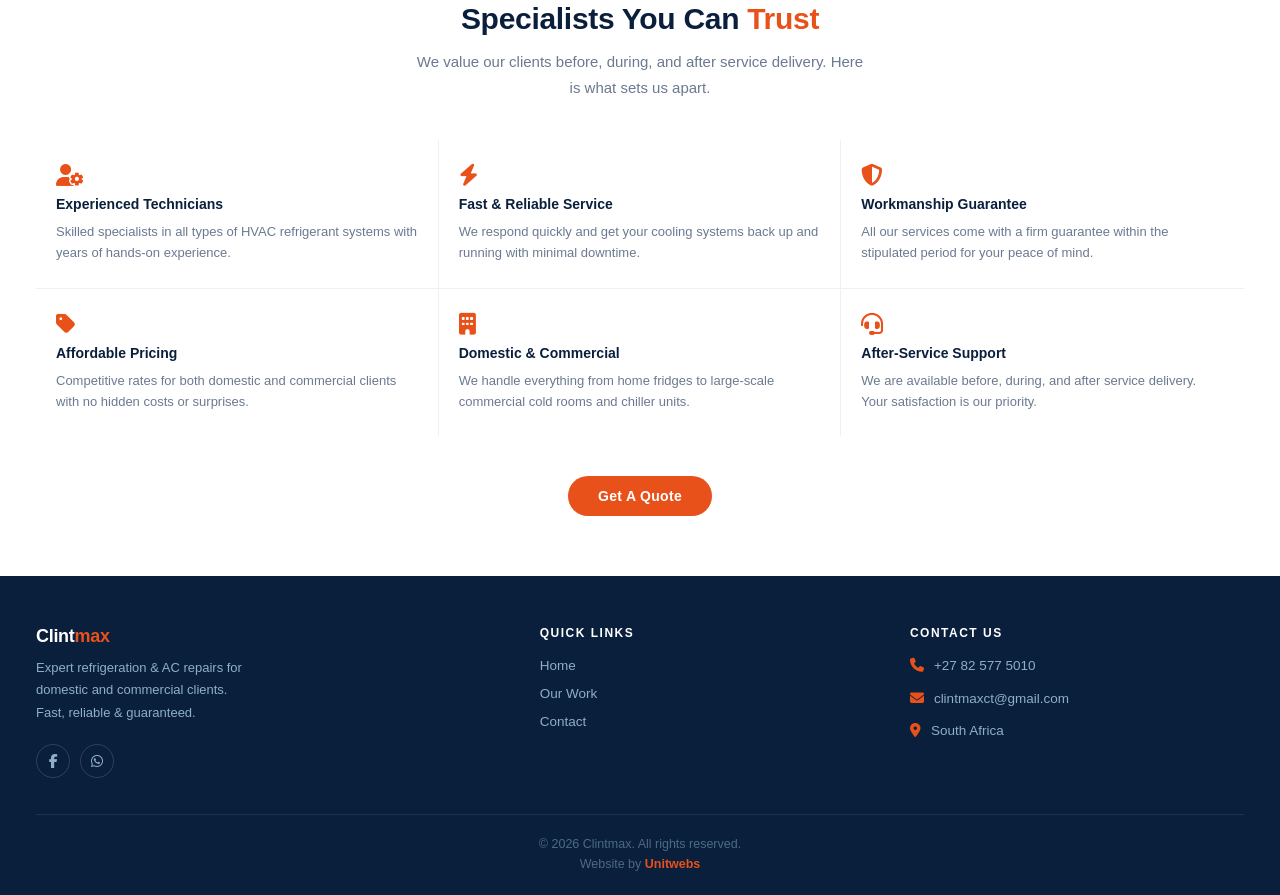
==== commit b94eba2c: "yuwig" ====
--- a/index.html
+++ b/index.html
@@ -5,7 +5,7 @@
     <meta name="viewport" content="width=device-width, initial-scale=1.0">
     <link rel="stylesheet" href="https://cdnjs.cloudflare.com/ajax/libs/font-awesome/6.5.1/css/all.min.css">
     <link rel="stylesheet" href="styles.css">
-    <title>Damane Services | Security Installation | Security Systems for Your Home and Business</title>
+    <title>Clintmax | Refrigeration & AC Repairs | HVAC Specialists for Home and Business</title>
 </head>
 <body>
 
@@ -23,7 +23,7 @@
                 <ul class="nav-menu">
                     <br>
                     <li><a href="index.html">Home</a></li>
-            
+                    <li><a href="gallery.html">Our Work</a></li>
                     <li><a href="contact.html">Contact</a></li>
                 </ul>
     
@@ -113,32 +113,33 @@
         </style>
         
         <div class="hero">
-            <h3>Professional Security Solutions for Your Home and Business</h3>
-            <p>CCTV Installation | Alarm Systems | Electric Fencing | Gate Automation</p>
-            <a href="contact.html" class="hero-btn">GET A QUOTE</a>
+          <h3>Expert Refrigeration & Air Conditioning Repairs</h3>
+          <p>Domestic & Commercial HVAC Specialists | Fast, Reliable & Guaranteed Service</p>
+          <a href="contact.html" class="hero-btn">GET A QUOTE</a>
+      </div>
+
+
+
+
+
+
+
+
+      <section class="solar-section">
+        <div class="contain">
+    
+            <h2 class="section-title">HVAC & Refrigeration <span>Specialists</span></h2>
+    
+            <p class="section-text">
+                We specialize in the repair and maintenance of refrigeration and air conditioning systems for both domestic and commercial clients. From initial diagnosis to final fix, our experienced technicians deliver lasting solutions built around South African conditions and your specific cooling needs.
+            </p>
+            <p class="section-text">
+                Whether you need a refrigerator repaired, a cold room serviced, or an air conditioner restored to peak performance, we provide complete end-to-end service — ensuring your equipment is back up and running on time and to the highest standard.
+            </p>
+            <a href="gallery.html" class="cta-btn">Our Work</a>
+    
         </div>
-
-
-
-
-
-
-
-
-        <section class="solar-section">
-            <div class="contain">
-         
-              <h2 class="section-title">Steel Structure <span>Solutions</span></h2>
-
-              <p class="section-text">
-                We specialize in the design, fabrication, and erection of custom steel structures for agricultural, commercial, and industrial applications. From initial consultation to final installation, our experienced team delivers structures built to withstand the demands of South African conditions while meeting your specific requirements and budget.
-              </p>
-              <p class="section-text">
-                Whether you need a farm shed, warehouse, church building, or specialized agricultural structure, we provide complete turnkey solutions which include roofing, structural steel work, and on-site erection, ensuring your project is completed on time and to specification.
-              </p>
-              <a href="gallery.html" class="cta-btn">Our Work</a>
-            </div>
-          </section>
+    </section>
           
           
           <style>
@@ -624,11 +625,11 @@
   <div class="footer-top">
 
     <div class="footer-brand">
-      <p class="footer-brand-name">Steel<span>Structure</span></p>
-      <p class="footer-tagline">Custom steel structures built for South African conditions. Agricultural, commercial and industrial.</p>
+      <p class="footer-brand-name">Clint<span>max</span></p>
+      <p class="footer-tagline">Expert refrigeration & AC repairs for domestic and commercial clients. Fast, reliable & guaranteed.</p>
       <div class="footer-socials">
         <a href="#" class="footer-social-link"><i class="fa-brands fa-facebook-f"></i></a>
-        <a href="#" class="footer-social-link"><i class="fa-brands fa-whatsapp"></i></a>
+        <a href="https://wa.me/27825775010" class="footer-social-link"><i class="fa-brands fa-whatsapp"></i></a>
       </div>
     </div>
 
@@ -636,7 +637,7 @@
       <p class="footer-col-title">Quick Links</p>
       <ul class="footer-links">
         <li><a href="index.html">Home</a></li>
-        <li><a href="services.html">Services</a></li>
+        <li><a href="gallery.html">Our Work</a></li>
         <li><a href="contact.html">Contact</a></li>
       </ul>
     </div>
@@ -650,7 +651,7 @@
         </li>
         <li class="footer-contact-item">
           <i class="fa-solid fa-envelope"></i>
-          <span>info@steelstructure.co.za</span>
+          <span>clintmaxct@gmail.com</span>
         </li>
         <li class="footer-contact-item">
           <i class="fa-solid fa-location-dot"></i>
@@ -662,7 +663,7 @@
   </div>
 
   <div class="footer-bottom">
-    <p class="footer-copy">&copy; 2025 SteelStructure. All rights reserved.</p>
+    <p class="footer-copy">&copy; 2026 Clintmax. All rights reserved.</p>
     <p class="footer-credit">Website by <a href="https://www.unitwebs.co.za">Unitwebs</a></p>
   </div>
 </footer>
@@ -672,12 +673,10 @@
 
 
 <div class="fixed-widgets">
-  <a href="https://wa.me/27658197055" target="_blank" class="whatsapp-widget">
+  <a href="https://wa.me/27825775010" target="_blank" class="whatsapp-widget">
       <i class="fab fa-whatsapp"></i>
   </a>
-
 </div>
-
 
 
 </body>
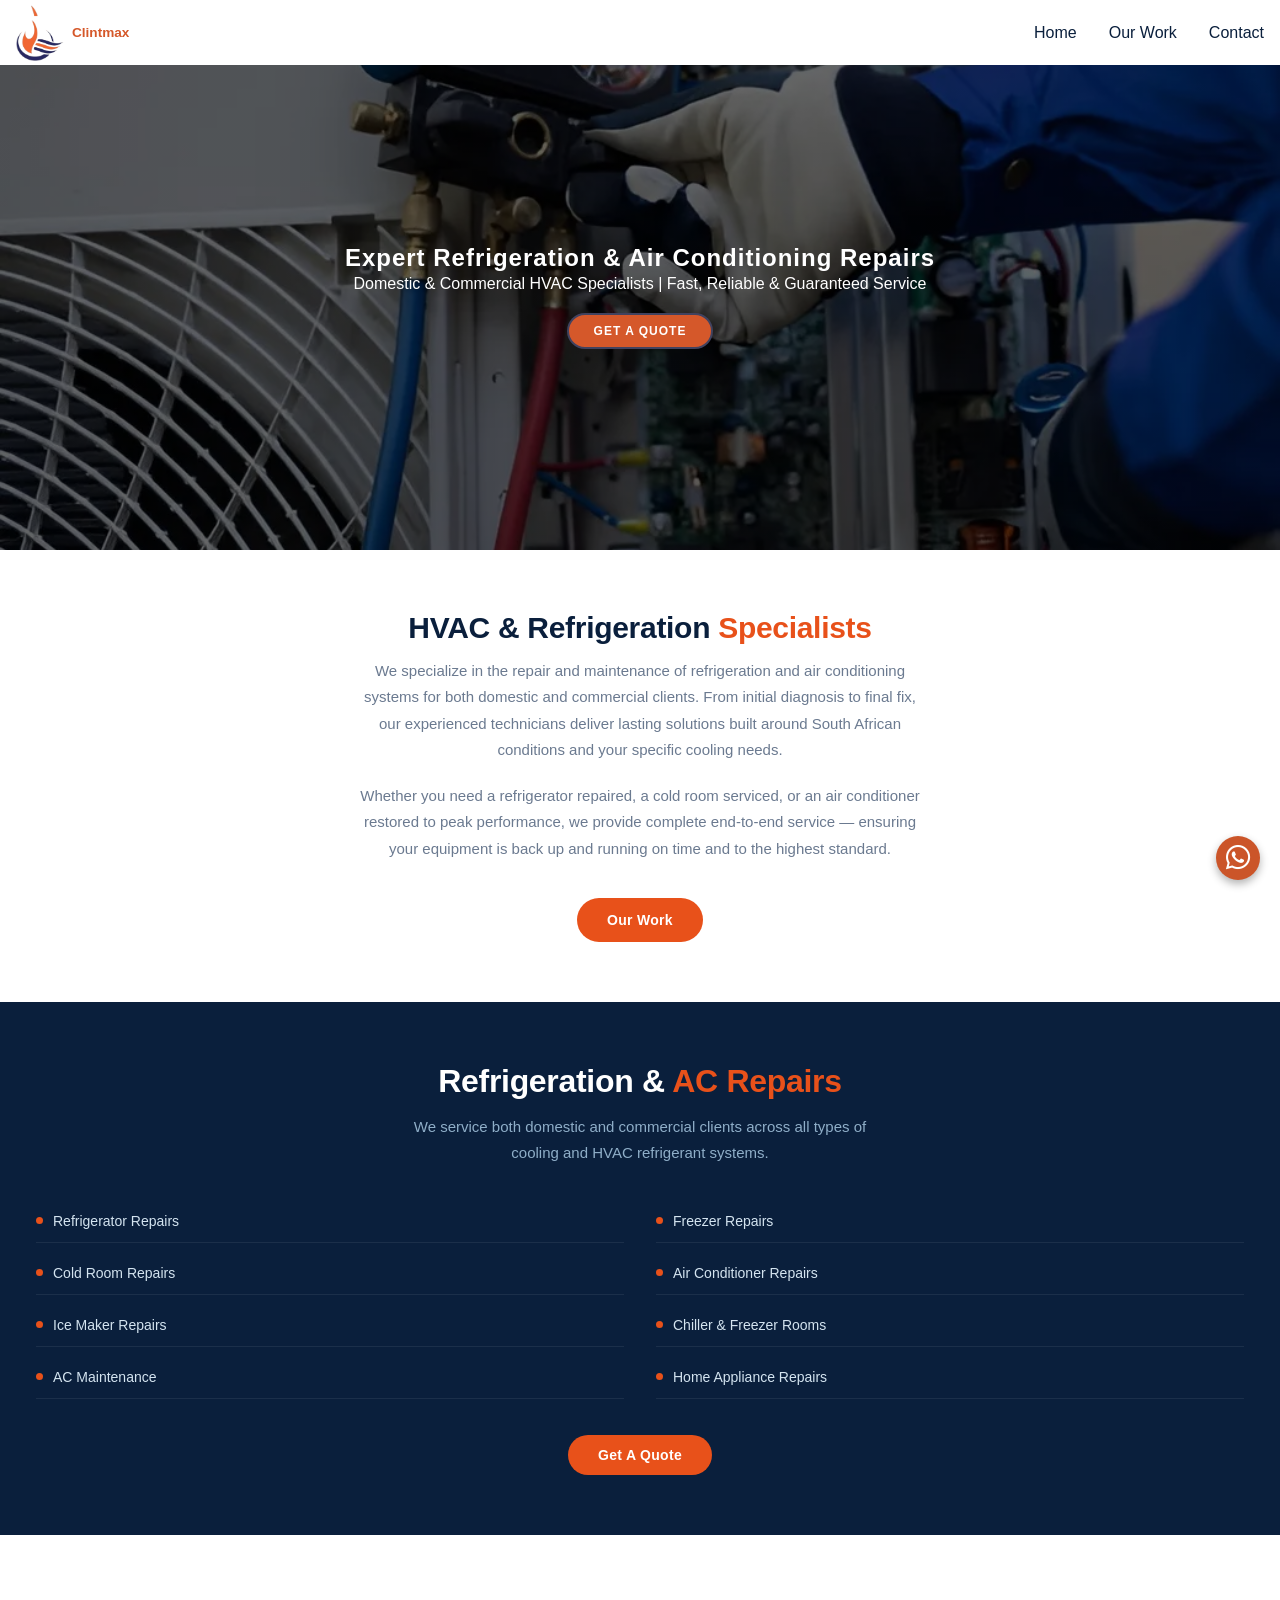
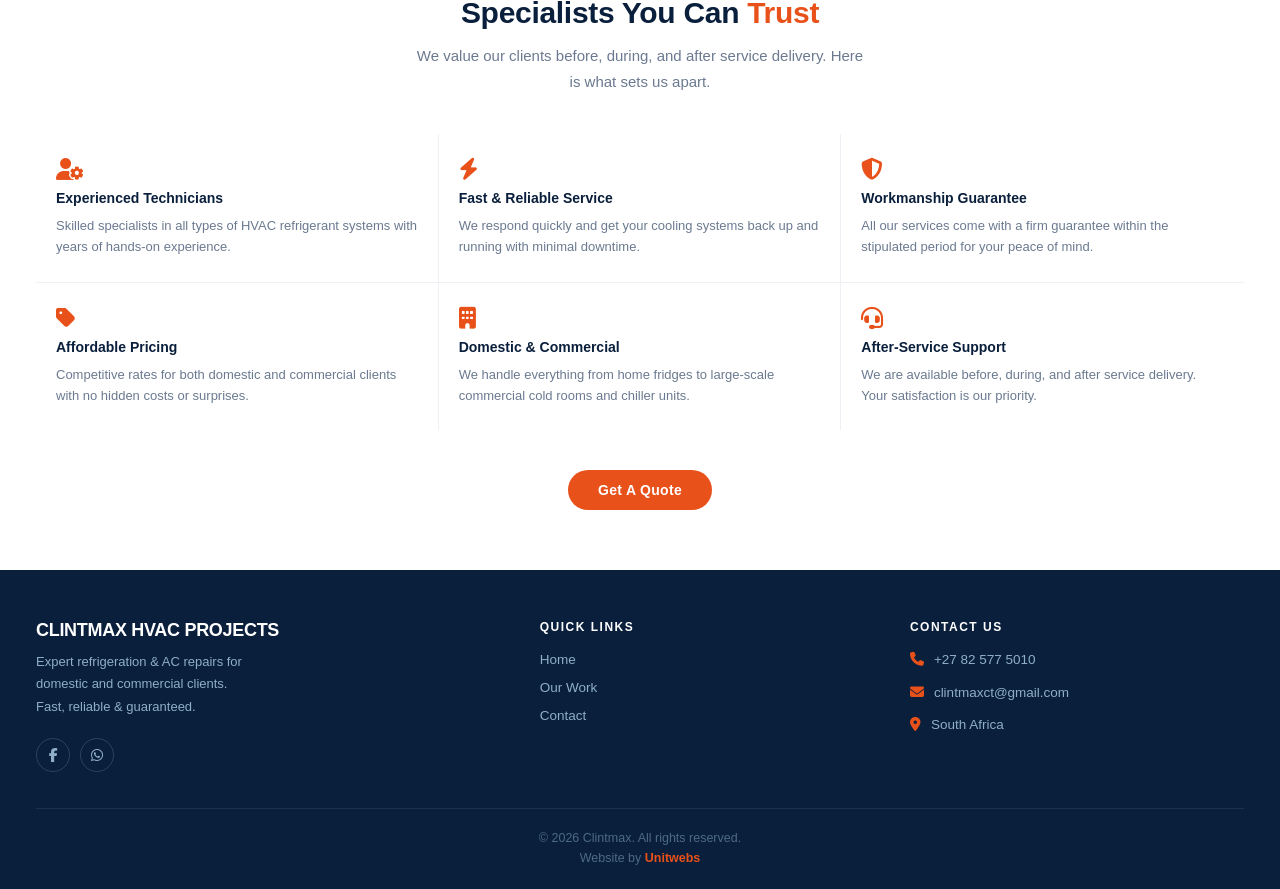
==== commit d7008466: "freh" ====
--- a/index.html
+++ b/index.html
@@ -5,7 +5,7 @@
     <meta name="viewport" content="width=device-width, initial-scale=1.0">
     <link rel="stylesheet" href="https://cdnjs.cloudflare.com/ajax/libs/font-awesome/6.5.1/css/all.min.css">
     <link rel="stylesheet" href="styles.css">
-    <title>Clintmax | Refrigeration & AC Repairs | HVAC Specialists for Home and Business</title>
+    <title>ClintMax HVAC Projects | Refrigeration & AC Repairs | HVAC Specialists for Home and Business</title>
 </head>
 <body>
 
@@ -398,7 +398,7 @@
   
   
     <div class="srv-btn-wrap">
-      <button class="srv-btn">Get a Quote</button>
+      <button class="wcu-btn"> <a href="contact.html"> Get A Quote </a> </button>
     </div>
   </section>
   <!-- ===== END SERVICES SECTION ===== -->
@@ -602,7 +602,7 @@
   </div>
 
   <div class="wcu-btn-wrap">
-    <button class="wcu-btn">Get A Quote</button>
+    <button class="wcu-btn"> <a href="contact.html"> Get A Quote </a> </button>
   </div>
 </section>
 <!-- ===== END WHY CHOOSE US SECTION ===== -->
@@ -625,7 +625,7 @@
   <div class="footer-top">
 
     <div class="footer-brand">
-      <p class="footer-brand-name">Clint<span>max</span></p>
+      <p class="footer-brand-name">CLINTMAX HVAC PROJECTS</p>
       <p class="footer-tagline">Expert refrigeration & AC repairs for domestic and commercial clients. Fast, reliable & guaranteed.</p>
       <div class="footer-socials">
         <a href="#" class="footer-social-link"><i class="fa-brands fa-facebook-f"></i></a>
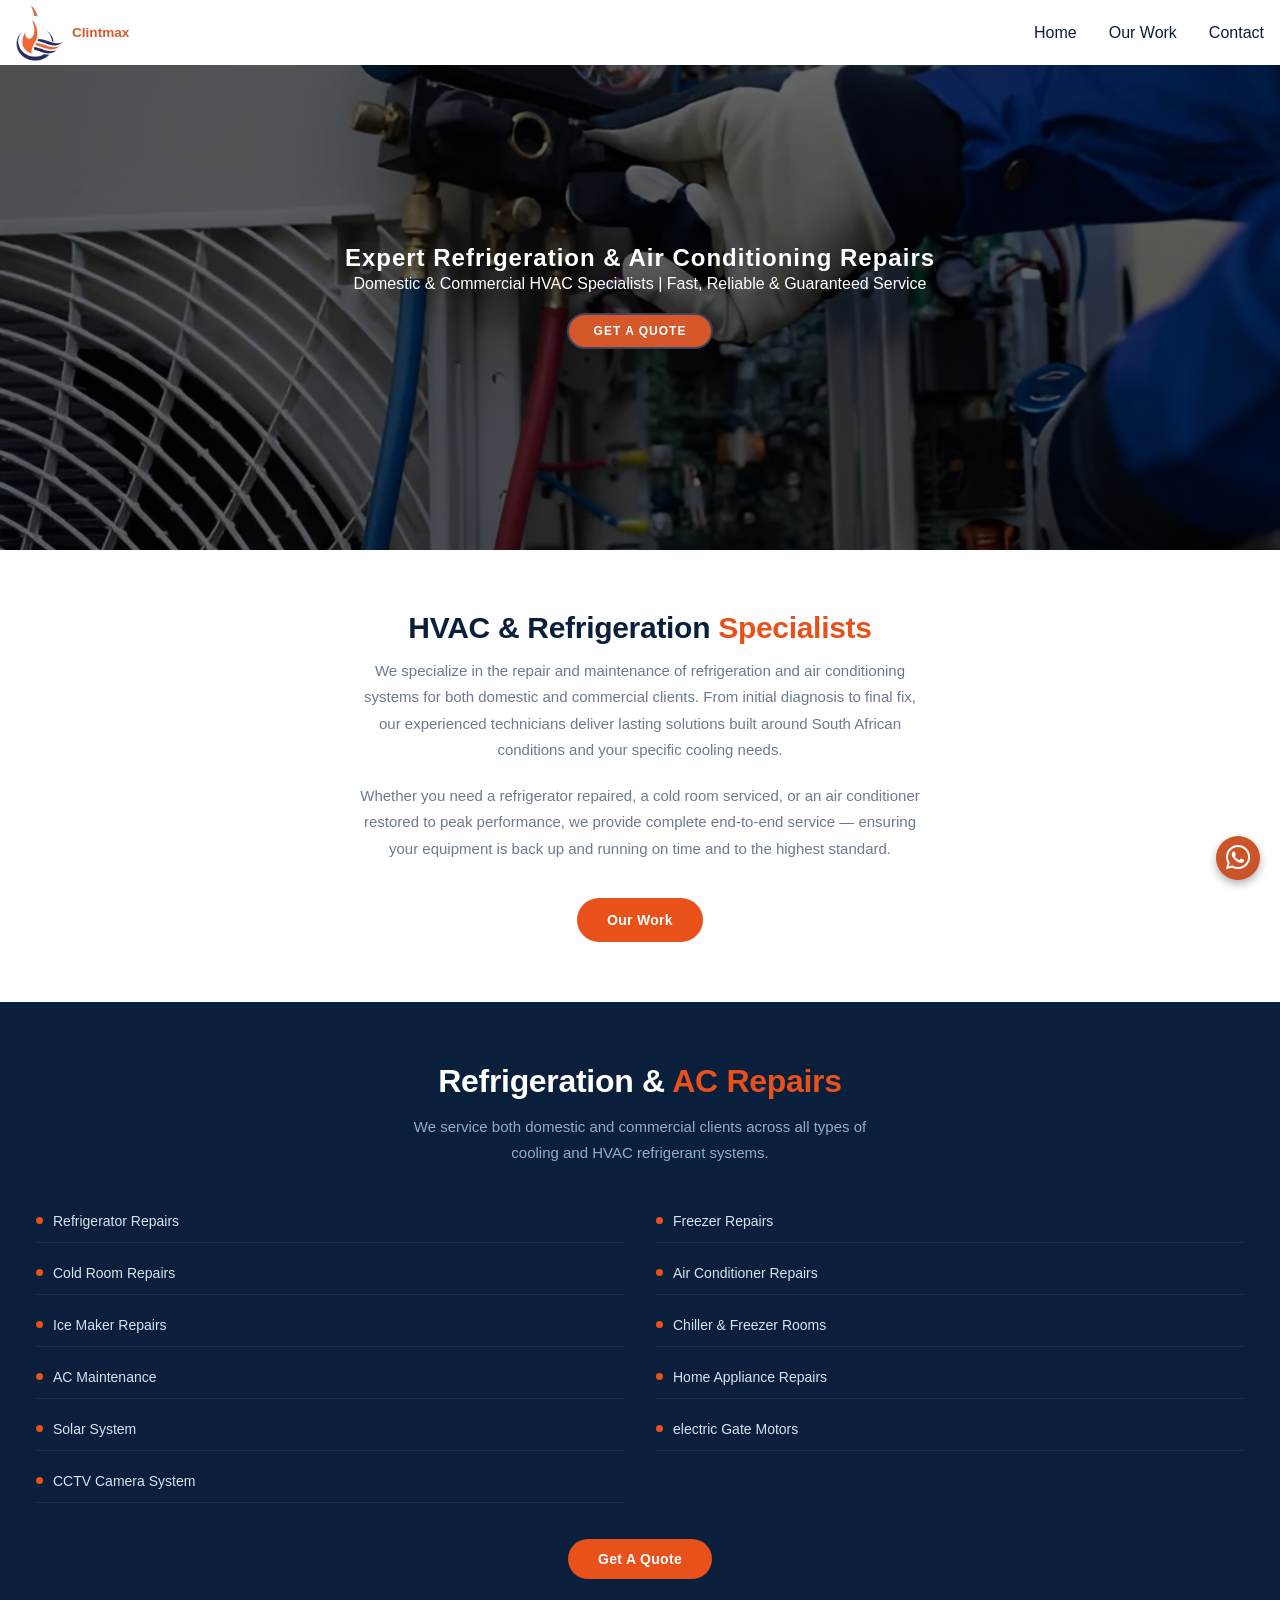
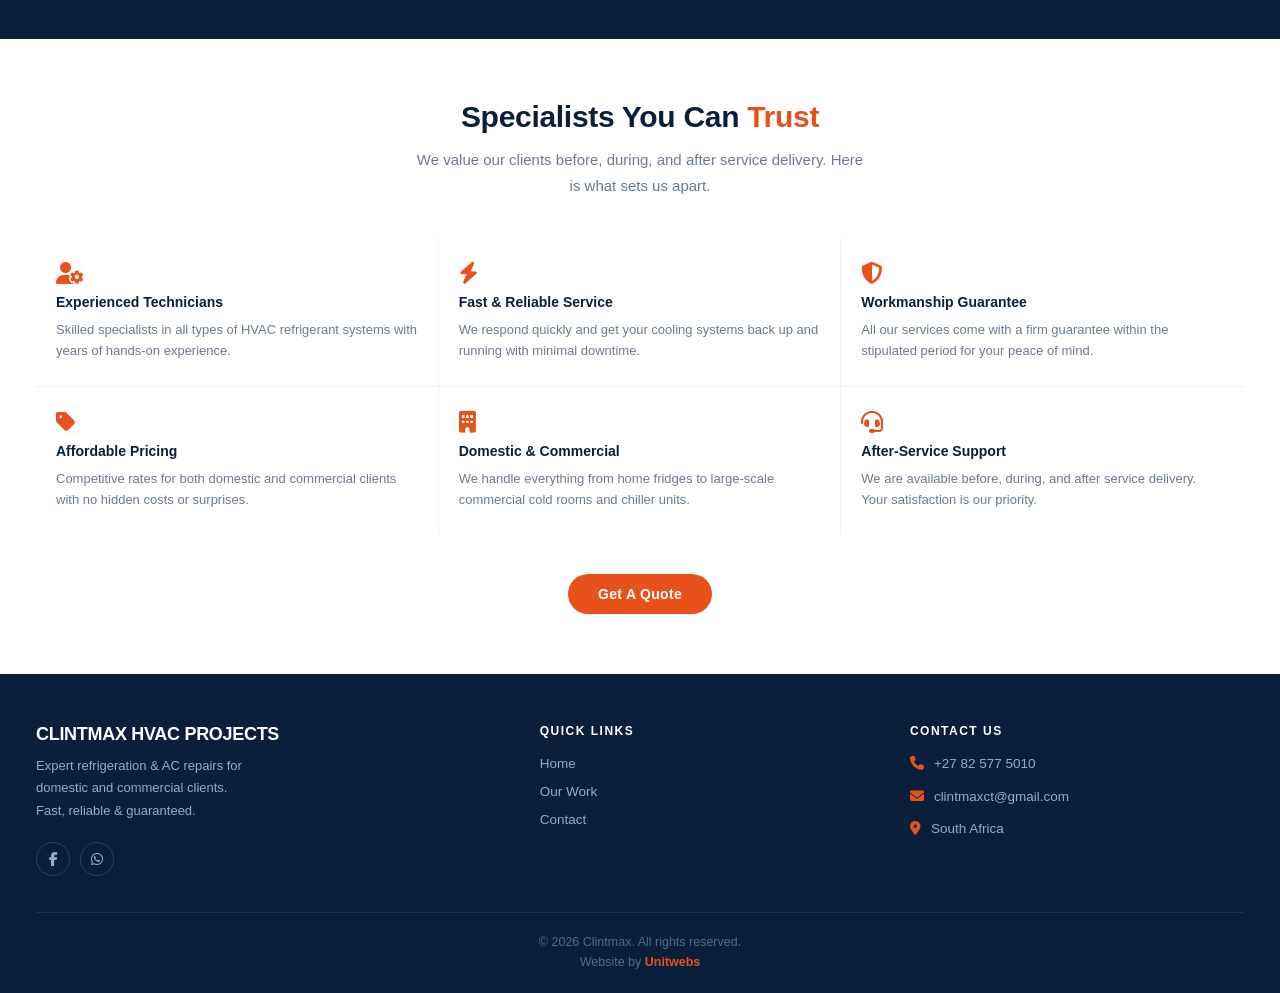
==== commit a6f2a7dd: "sttert" ====
--- a/index.html
+++ b/index.html
@@ -394,6 +394,12 @@
       <div class="srv-item"><div class="srv-dot"></div><span class="srv-label">Chiller &amp; Freezer Rooms</span></div>
       <div class="srv-item"><div class="srv-dot"></div><span class="srv-label">AC Maintenance</span></div>
       <div class="srv-item"><div class="srv-dot"></div><span class="srv-label">Home Appliance Repairs</span></div>
+
+
+
+       <div class="srv-item"><div class="srv-dot"></div><span class="srv-label">Solar System</span></div>
+      <div class="srv-item"><div class="srv-dot"></div><span class="srv-label">electric Gate Motors</span></div>
+      <div class="srv-item"><div class="srv-dot"></div><span class="srv-label">CCTV Camera System</span></div>
     </div>
   
   
@@ -402,15 +408,6 @@
     </div>
   </section>
   <!-- ===== END SERVICES SECTION ===== -->
-
-
-
-
-
-
-
-
-
 
 
 
